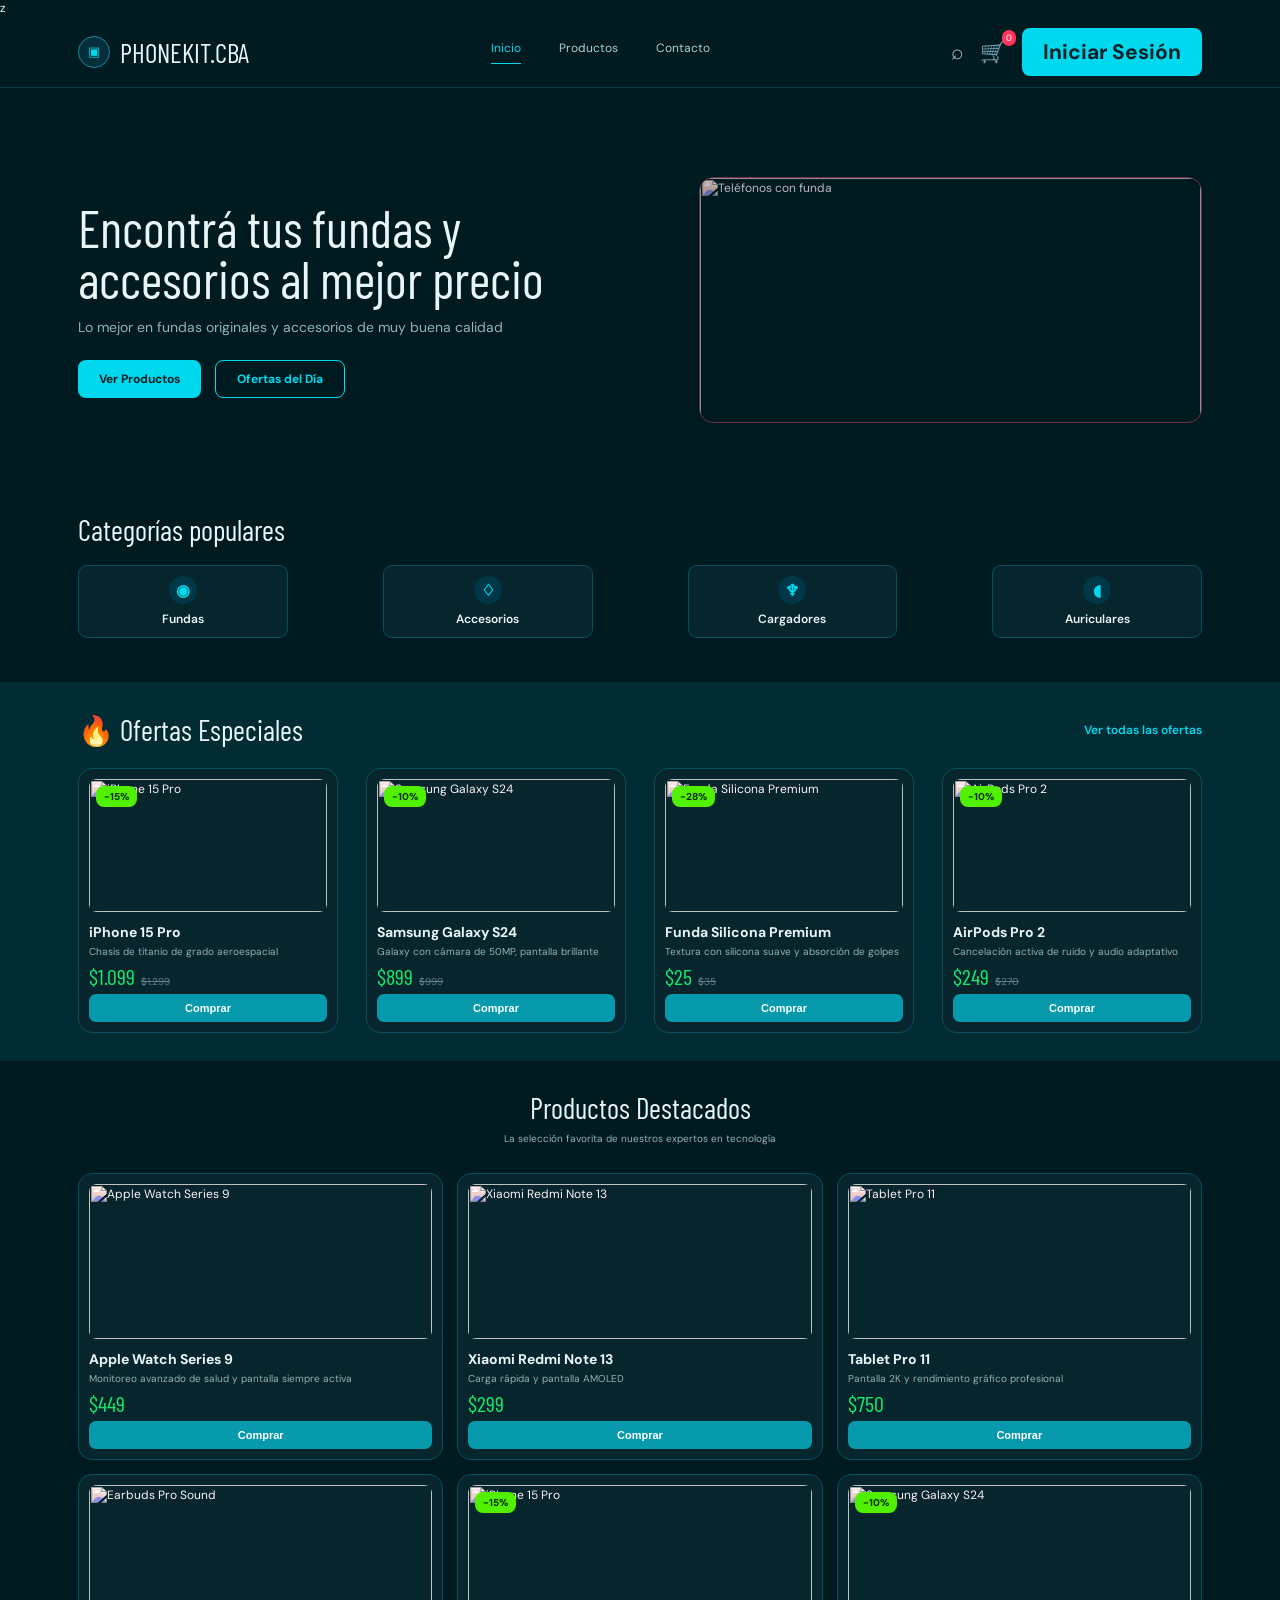
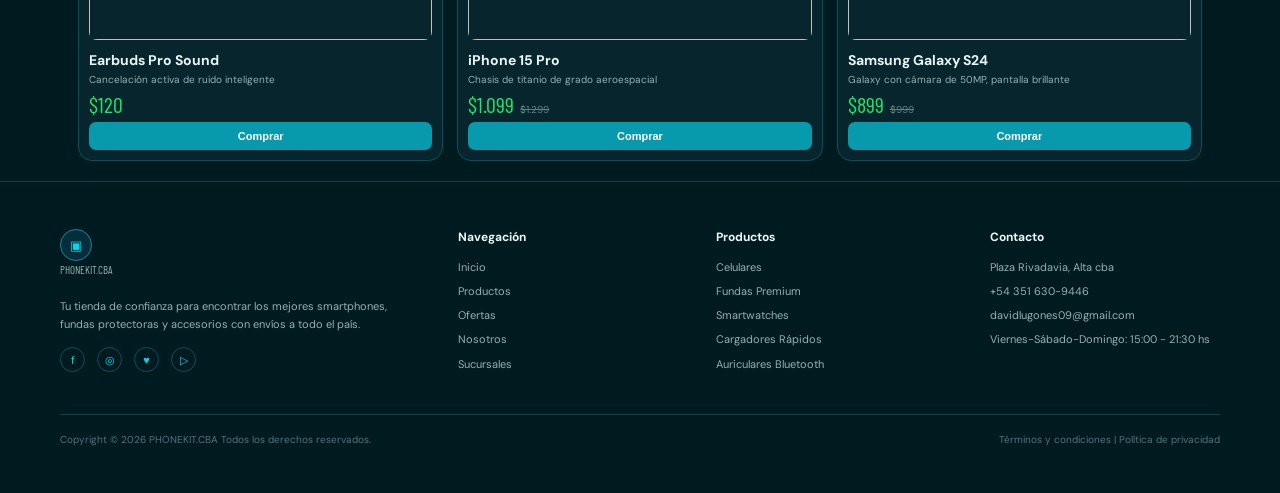
==== index.html @ 5109c33e "Initial commit" ====
z<!doctype html>
<html lang="es"><head><meta charset="utf-8"><meta name="viewport" content="width=device-width,initial-scale=1"><title>Phonekit.cba</title><link rel="preconnect" href="https://fonts.googleapis.com"><link rel="preconnect" href="https://fonts.gstatic.com" crossorigin><link href="https://fonts.googleapis.com/css2?family=Barlow+Condensed:wght@400;500;600;700&family=Bebas+Neue&family=DM+Sans:wght@400;500;600;700&display=swap" rel="stylesheet"><link rel="stylesheet" href="css/variables.css"><link rel="stylesheet" href="css/styles.css"><link rel="stylesheet" href="css/responsive.css"></head>
<body><header class="site-header"></header><main>
<section class="hero wrap"><div><h1>Encontrá tus fundas y<br>accesorios al mejor precio</h1><p>Lo mejor en fundas originales y accesorios de muy buena calidad</p><div class="actions"><a class="button" href="pages/productos.html">Ver Productos</a><a class="button outline" href="pages/productos.html?ofertas=1">Ofertas del Día</a></div></div><img class="hero-image" src="https://images.unsplash.com/photo-1592750475338-74b7b21085ab?auto=format&fit=crop&w=800&q=85" alt="Teléfonos con funda"></section>
<section class="wrap categories"><h2>Categorías populares</h2><div class="category-grid"><a href="pages/productos.html?categoria=Fundas"><i>◉</i>Fundas</a><a href="pages/productos.html?categoria=Accesorios"><i>♢</i>Accesorios</a><a href="pages/productos.html?categoria=Cargadores"><i>♆</i>Cargadores</a><a href="pages/productos.html?categoria=Auriculares"><i>◖</i>Auriculares</a></div></section>
<section class="offers"><div class="wrap"><div class="section-title"><h2>🔥 Ofertas Especiales</h2><a href="pages/productos.html?ofertas=1">Ver todas las ofertas</a></div><div class="offer-grid" data-offers></div></div></section>
<section class="wrap featured"><div class="center"><h2>Productos Destacados</h2><p>La selección favorita de nuestros expertos en tecnología</p></div><div class="product-grid" data-featured></div></section>
</main><footer class="site-footer"></footer><script src="js/productos.js"></script><script src="js/navbar.js"></script><script src="js/carrito.js"></script><script src="js/main.js"></script></body></html>
---- css/variables.css ----
:root{--bg:#001b20;--panel:#042e38;--panel2:#06252d;--line:#075061;--cyan:#00d8ed;--green:#16e96b;--text:#e9f6f7;--muted:#94b1b6;--serif:"Barlow Condensed",Georgia,serif;--sans:"DM Sans",Arial,sans-serif;--radius:12px;--max:1160px}
---- css/styles.css ----
*{box-sizing:border-box}html{scroll-behavior:smooth}body{margin:0;background:var(--bg);color:var(--text);font:12px var(--sans)}a{color:inherit;text-decoration:none}img{max-width:100%;display:block}.wrap{max-width:1160px;margin:auto;padding-left:18px;padding-right:18px}.site-header{height:72px;border-bottom:1px solid #073b46;display:flex;align-items:center}.nav{width:min(1160px,100%);padding:0 18px;margin:auto;display:flex;align-items:center;gap:40px}.brand{font:400 27px var(--serif);display:flex;align-items:center;gap:10px}.brand-mark{width:32px;height:32px;border:1px solid #1486a0;background:#062d3a;border-radius:50%;display:grid;place-items:center;color:var(--cyan);font:13px var(--sans)}.nav-links{margin:auto;display:flex;gap:38px;color:#b8c9cd}.nav-links a.active,.nav-links a:hover{color:var(--cyan);border-bottom:1px solid var(--cyan);padding-bottom:7px}.nav-tools{display:flex;align-items:center;gap:16px;font-size:21px;color:#a7c6cc}.cart-icon{position:relative}.cart-count{position:absolute;font:9px var(--sans);right:-10px;top:-8px;background:#ff3659;color:white;border-radius:99px;padding:2px 4px}.login,.button{border:0;border-radius:8px;background:var(--cyan);padding:10px 21px;color:#002027;font-weight:700;display:inline-flex;align-items:center;justify-content:center;cursor:pointer}.button.outline{background:transparent;color:var(--cyan);border:1px solid var(--cyan)}h1,h2{font-family:var(--serif);font-weight:400;margin:0}h1{font-size:52px;line-height:.97}h2{font-size:29px}.hero{min-height:424px;display:grid;grid-template-columns:1.05fr .95fr;align-items:center;gap:65px}.hero p{font-size:14px;color:var(--muted);margin:15px 0 24px}.actions{display:flex;gap:14px}.hero-image{height:246px;width:100%;object-fit:cover;border:1px solid #086477;border-radius:14px;filter:hue-rotate(135deg) saturate(.8) brightness(.75)}.categories{padding-bottom:44px}.categories h2{margin-bottom:18px}.category-grid{display:grid;grid-template-columns:repeat(4,1fr);gap:95px}.category-grid a{height:73px;border:1px solid var(--line);background:var(--panel2);border-radius:9px;display:flex;flex-direction:column;justify-content:center;align-items:center;gap:7px;font-weight:600}.category-grid i{font-style:normal;width:28px;height:28px;border-radius:50%;display:grid;place-items:center;background:#003746;color:var(--cyan);font-size:16px}.offers{background:#022c34;padding:30px 0 28px}.section-title{display:flex;justify-content:space-between;align-items:center;margin-bottom:20px}.section-title a{color:var(--cyan);font-weight:600}.offer-grid{display:grid;grid-template-columns:repeat(4,1fr);gap:28px}.product-card{background:var(--panel2);border:1px solid var(--line);padding:10px;border-radius:14px;min-width:0;position:relative}.product-card img{height:133px;width:100%;object-fit:cover;border-radius:8px;filter:hue-rotate(140deg) saturate(.8)}.badge{position:absolute;left:17px;top:17px;background:#51f000;color:#002700;border-radius:8px;padding:4px 8px;font-weight:700;font-size:10px}.product-card h3{font-size:14px;margin:11px 0 4px}.product-card p{font-size:10px;white-space:nowrap;overflow:hidden;text-overflow:ellipsis;color:var(--muted);margin:0}.price{font:22px var(--serif);color:var(--green);margin:5px 0}.old-price{color:#608188;text-decoration:line-through;font:10px var(--sans);margin-left:6px}.buy{width:100%;padding:8px;background:#079aad;color:white;border:0;border-radius:7px;font-size:11px;font-weight:700;cursor:pointer}.featured{padding-top:29px;padding-bottom:20px}.center{text-align:center;margin-bottom:28px}.center p{font-size:10px;color:var(--muted);margin:7px}.product-grid{display:grid;grid-template-columns:repeat(3,1fr);gap:14px}.product-grid .product-card img{height:155px}.site-footer{border-top:1px solid #064552;padding:47px max(18px,calc((100% - 1160px)/2));background:#001b20}.footer-grid{display:grid;grid-template-columns:2fr 1.2fr 1.3fr 1.3fr;gap:45px;padding-bottom:35px}.footer-grid h3{font-size:12px;margin:0 0 13px}.footer-grid p,.footer-grid a{color:var(--muted);font-size:11px;line-height:1.65;display:block;margin:0 0 6px}.footer-grid .brand{margin-bottom:18px}.social{display:flex;gap:12px;margin-top:14px}.social a{width:25px;height:25px;border:1px solid var(--line);border-radius:50%;color:var(--cyan);display:grid;place-items:center}.copyright{border-top:1px solid #064552;color:#52737a;padding-top:18px;font-size:10px;display:flex;justify-content:space-between}.page-head{padding:28px 0 15px}.crumb{font-size:10px;color:var(--muted)}.crumb b{color:var(--cyan)}.page-head h1{font-size:36px;margin:9px 0}.page-head p{color:var(--muted);margin:0}.toolbar{display:flex;gap:18px;margin:10px 0}.search,.select{border:1px solid var(--line);height:40px;border-radius:8px;background:var(--panel2);color:var(--muted);padding:0 16px}.search{flex:1}.select{width:180px}.chips{display:flex;gap:9px;margin-bottom:12px}.chip{padding:7px 15px;border:1px solid var(--line);border-radius:99px;color:#a7c4c9}.chip.active{background:var(--cyan);color:#003039;border-color:var(--cyan);font-weight:700}.catalog{display:grid;grid-template-columns:250px 1fr;gap:28px;padding-bottom:45px}.filters{background:var(--panel2);border:1px solid var(--line);border-radius:14px;padding:18px;height:max-content}.filters h3{margin:0 0 20px}.filter-title{border-top:1px solid #084550;padding-top:16px;margin-top:15px;font-size:11px;font-weight:700}.filter-item{display:block;color:var(--muted);margin:10px 0}.filter-item input{accent-color:var(--cyan)}.filter-button{width:100%;margin-top:18px}.catalog .product-grid{grid-template-columns:repeat(3,1fr);align-content:start}.catalog .product-card img{height:130px}.pagination{grid-column:1/-1;display:flex;justify-content:center;gap:7px;margin-top:15px}.pagination button{background:var(--panel);border:1px solid var(--line);color:#a3c0c5;border-radius:7px;width:30px;height:30px}.pagination .current{background:var(--cyan);color:#00313a}.floating-cart{position:fixed;bottom:20px;right:24px;width:48px;height:48px;border-radius:50%;background:var(--cyan);display:grid;place-items:center;color:#00313a;box-shadow:0 4px 16px #0008;z-index:3}.contact-hero{min-height:180px;display:flex;align-items:center;justify-content:space-between}.contact-hero h1{font-size:48px}.contact-hero p{font-size:14px;line-height:1.55;color:var(--muted)}.circuit{width:166px;height:92px;border:1px solid var(--line);border-radius:15px;background:linear-gradient(135deg,transparent 45%,#073e48 46%);position:relative}.circuit:after{content:"•  ·  •\A·     •";white-space:pre;color:var(--cyan);position:absolute;left:10px;bottom:18px;font-size:20px}.contact-main{display:grid;grid-template-columns:.9fr 1fr;gap:40px;padding-bottom:36px}.contact-list{display:grid;gap:12px}.contact-box{background:#0b3c49;border:1px solid #135265;border-radius:10px;padding:15px;min-height:75px}.contact-box strong{display:block;font-size:13px}.contact-box span{color:var(--muted);font-size:10px}.contact-box a{display:block;border:1px solid var(--line);border-radius:6px;color:var(--cyan);font-size:10px;text-align:center;padding:7px;margin-top:10px}.contact-form{border:1px solid var(--line);background:var(--panel2);border-radius:17px;padding:27px 32px}.contact-form h2{font:700 22px var(--sans)}.contact-form p{font-size:10px;color:var(--muted)}label{font-size:10px;display:block;margin:11px 0 5px}.form-row{display:grid;grid-template-columns:1fr 1fr;gap:10px}.input,textarea{background:#032630;border:1px solid var(--line);border-radius:7px;padding:10px;color:white;width:100%;font:11px var(--sans)}textarea{height:74px;resize:vertical}.form-status{font-size:11px;margin-top:9px;color:var(--green)}.local{background:#022d36;padding:38px 0 8px}.local .center{margin-bottom:20px}.local-grid{display:grid;grid-template-columns:1fr 1fr;gap:25px}.local-photo{height:215px;width:100%;object-fit:cover;border-radius:14px;filter:hue-rotate(125deg) saturate(1.1)}.local-info h3{font-size:22px;margin:0}.local-info p{color:var(--muted);font-size:10px}.benefits{display:grid;grid-template-columns:repeat(3,1fr);gap:8px}.benefits span{border:1px solid var(--line);border-radius:7px;padding:9px;font-size:10px}.map{margin:23px 0 9px;height:155px;border:1px solid var(--line);border-radius:12px;background:radial-gradient(circle,#00e6ef 0 5px,#006a7a55 6px 60px,transparent 150px),linear-gradient(135deg,#123c56,#063441);display:grid;place-items:center;font-size:40px;color:var(--cyan)}.map-button{display:block;margin:auto}.follow{padding:38px 0;background:#022d36}.social-grid{display:grid;grid-template-columns:repeat(5,1fr);gap:15px}.social-card{border:1px solid var(--line);border-radius:10px;height:105px;display:grid;place-items:center;text-align:center;font-weight:700}.social-card span{display:block;color:var(--muted);font-size:10px;font-weight:400}.cart-page{padding-bottom:70px}.cart-layout{display:grid;grid-template-columns:1.5fr .8fr;gap:32px}.cart-item{background:var(--panel2);border:1px solid var(--line);border-radius:14px;padding:12px;display:grid;grid-template-columns:92px 1fr auto auto;align-items:center;gap:13px;margin-bottom:12px}.cart-item img{width:92px;height:62px;object-fit:cover;border-radius:8px;filter:hue-rotate(140deg)}.cart-item h3{margin:0;font-size:14px}.cart-item p{color:var(--muted);font-size:10px;margin:5px 0}.stock{color:var(--green);font-size:10px}.quantity{display:flex;gap:9px;align-items:center}.quantity button{background:transparent;border:1px solid var(--line);border-radius:5px;color:var(--cyan);width:22px;height:22px}.cart-price{font:20px var(--serif);color:var(--green)}.remove{border:0;background:#07323d;color:#ff3f56;border-radius:7px;height:26px;width:26px}.summary{background:var(--panel2);border:1px solid var(--line);border-radius:17px;padding:22px;height:max-content}.summary h2{font:700 16px var(--sans)}.summary-row{display:flex;justify-content:space-between;color:var(--muted);font-size:11px;margin:13px 0}.summary .total{border-top:1px solid var(--line);padding-top:16px;color:var(--text);font-weight:700}.summary .total strong{font:24px var(--serif);color:var(--green)}.summary .button{width:100%;margin-top:8px}.cart-actions{display:flex;justify-content:flex-end;gap:15px;margin:42px 0}.payments{padding:40px 0;background:#022d36}.payment-grid{display:flex;justify-content:center;gap:18px;margin-top:24px}.payment{border:1px solid var(--line);border-radius:10px;width:120px;height:53px;display:grid;place-items:center;font-size:11px;font-weight:700}.payment small{color:var(--cyan);font-size:8px}
---- css/responsive.css ----
@media(max-width:760px){.nav{gap:13px}.nav-links{gap:15px}.nav-tools{gap:8px}.login{padding:8px;font-size:10px}.brand{font-size:21px}.hero{grid-template-columns:1fr;gap:25px;padding-top:45px;padding-bottom:45px}.hero-image{height:200px}h1{font-size:42px}.category-grid{gap:10px}.offer-grid{grid-template-columns:repeat(2,1fr);gap:12px}.product-grid{grid-template-columns:repeat(2,1fr)}.footer-grid{grid-template-columns:1fr 1fr;gap:25px}.catalog{grid-template-columns:1fr}.catalog .product-grid{grid-template-columns:repeat(2,1fr)}.filters{display:none}.contact-main,.local-grid,.cart-layout{grid-template-columns:1fr}.social-grid{grid-template-columns:repeat(2,1fr)}.cart-item{grid-template-columns:68px 1fr auto}.cart-item img{width:68px}.quantity{grid-column:2}.remove{grid-column:3;grid-row:1}.payment-grid{flex-wrap:wrap}.toolbar{flex-direction:column}.select{width:100%}.chips{overflow:auto}.contact-hero{gap:20px}.circuit{width:100px}.site-header{height:62px}.nav-links{font-size:10px}.nav-tools>span:first-child{display:none}}@media(max-width:420px){.nav-links{display:none}.nav{justify-content:space-between}.product-grid,.catalog .product-grid{grid-template-columns:1fr}.category-grid{grid-template-columns:repeat(2,1fr)}.footer-grid{grid-template-columns:1fr}.copyright{display:block}.copyright span{display:block;margin-top:8px}}
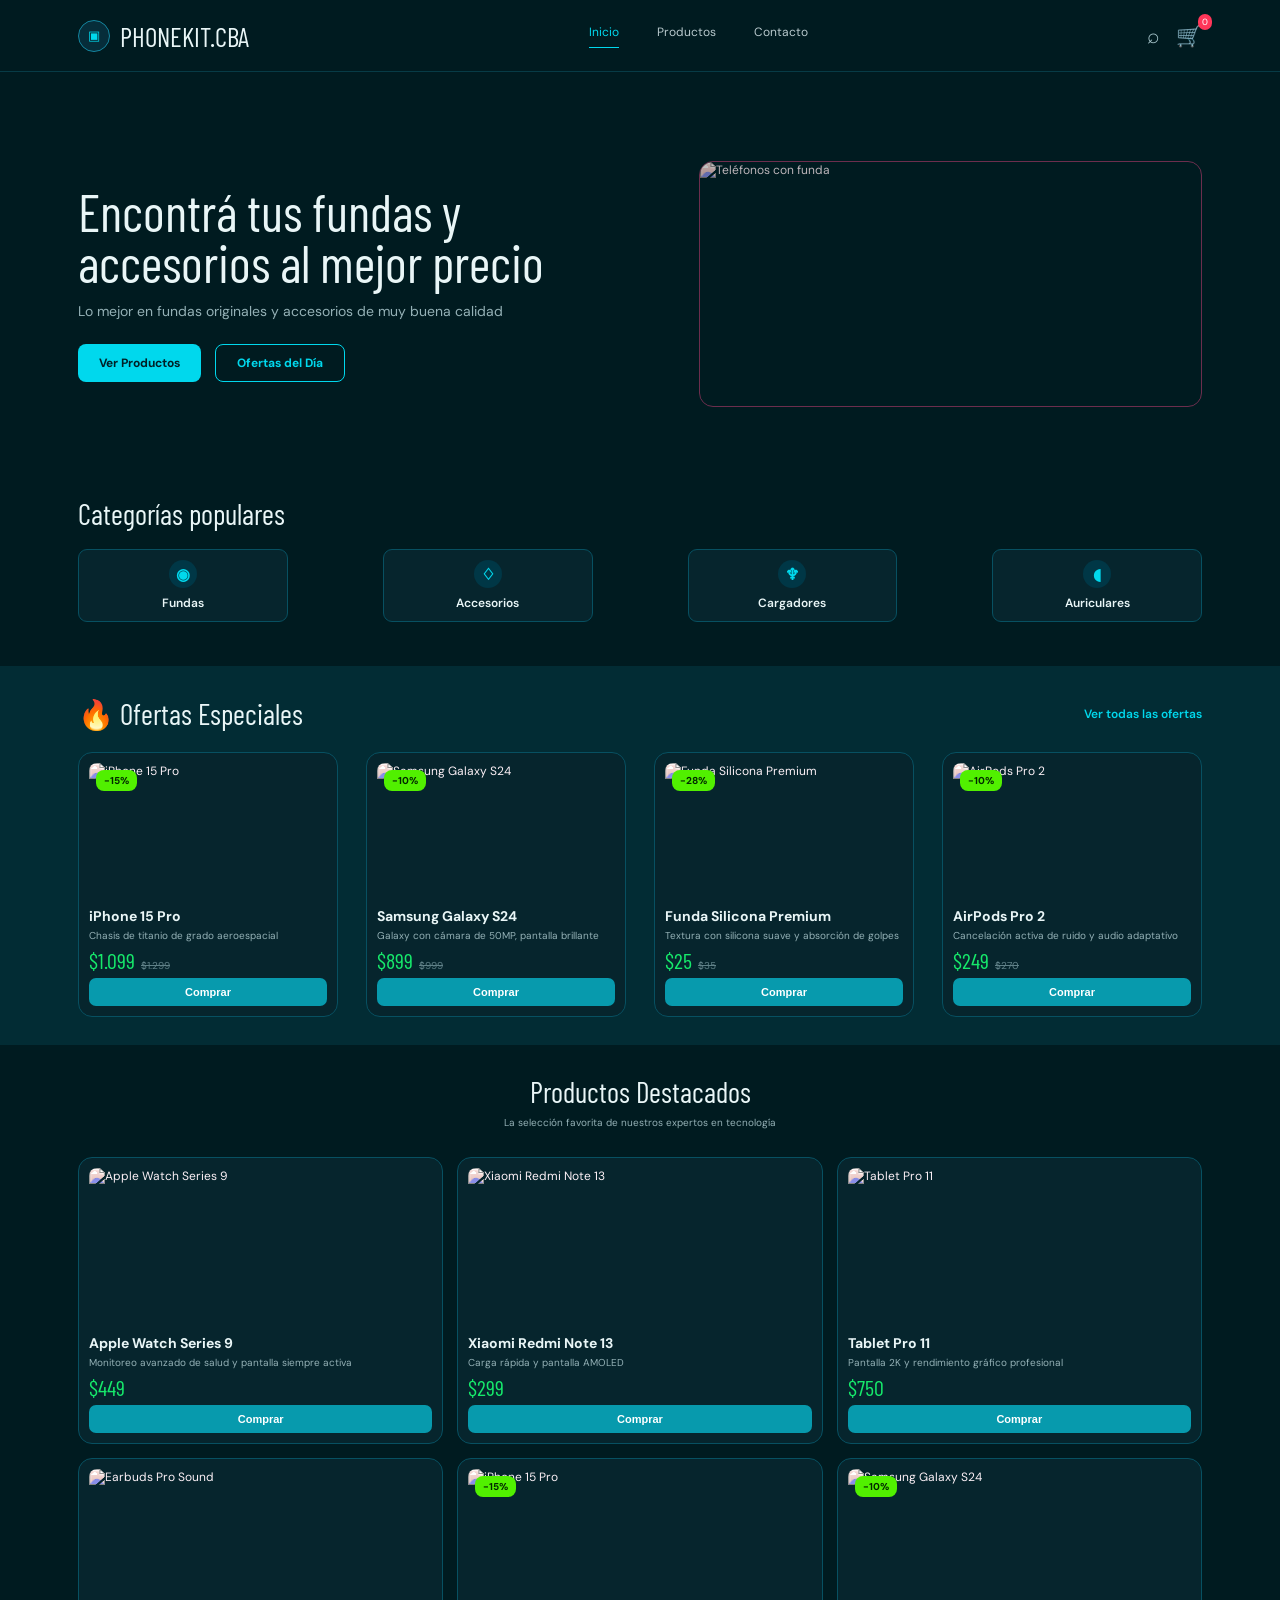
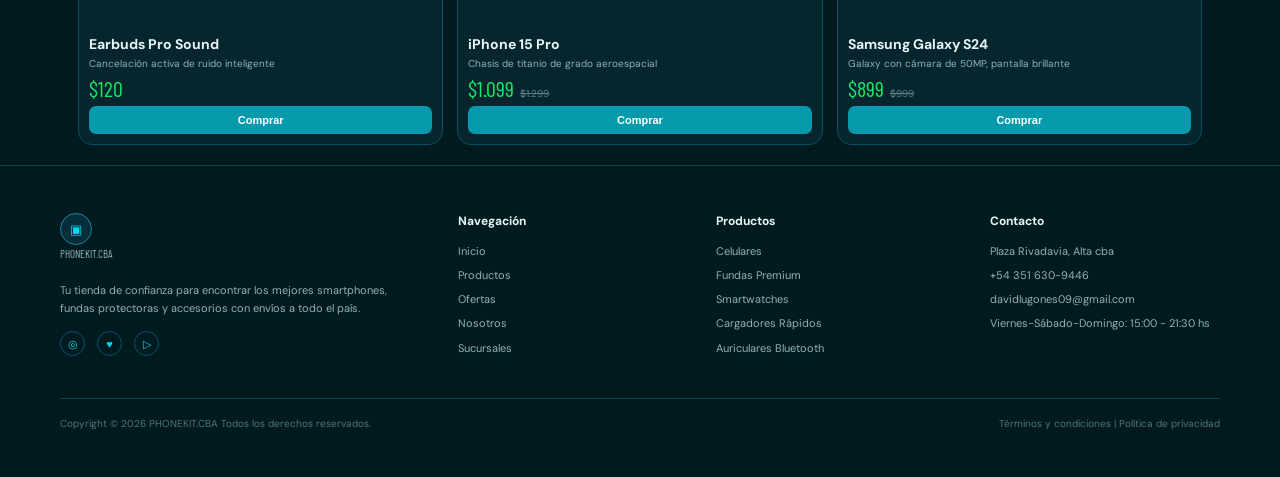
==== commit 5f92f714: "Deploy site to GitHub Pages" ====
--- a/index.html
+++ b/index.html
@@ -1,8 +1,61 @@
-z<!doctype html>
-<html lang="es"><head><meta charset="utf-8"><meta name="viewport" content="width=device-width,initial-scale=1"><title>Phonekit.cba</title><link rel="preconnect" href="https://fonts.googleapis.com"><link rel="preconnect" href="https://fonts.gstatic.com" crossorigin><link href="https://fonts.googleapis.com/css2?family=Barlow+Condensed:wght@400;500;600;700&family=Bebas+Neue&family=DM+Sans:wght@400;500;600;700&display=swap" rel="stylesheet"><link rel="stylesheet" href="css/variables.css"><link rel="stylesheet" href="css/styles.css"><link rel="stylesheet" href="css/responsive.css"></head>
-<body><header class="site-header"></header><main>
-<section class="hero wrap"><div><h1>Encontrá tus fundas y<br>accesorios al mejor precio</h1><p>Lo mejor en fundas originales y accesorios de muy buena calidad</p><div class="actions"><a class="button" href="pages/productos.html">Ver Productos</a><a class="button outline" href="pages/productos.html?ofertas=1">Ofertas del Día</a></div></div><img class="hero-image" src="https://images.unsplash.com/photo-1592750475338-74b7b21085ab?auto=format&fit=crop&w=800&q=85" alt="Teléfonos con funda"></section>
-<section class="wrap categories"><h2>Categorías populares</h2><div class="category-grid"><a href="pages/productos.html?categoria=Fundas"><i>◉</i>Fundas</a><a href="pages/productos.html?categoria=Accesorios"><i>♢</i>Accesorios</a><a href="pages/productos.html?categoria=Cargadores"><i>♆</i>Cargadores</a><a href="pages/productos.html?categoria=Auriculares"><i>◖</i>Auriculares</a></div></section>
-<section class="offers"><div class="wrap"><div class="section-title"><h2>🔥 Ofertas Especiales</h2><a href="pages/productos.html?ofertas=1">Ver todas las ofertas</a></div><div class="offer-grid" data-offers></div></div></section>
-<section class="wrap featured"><div class="center"><h2>Productos Destacados</h2><p>La selección favorita de nuestros expertos en tecnología</p></div><div class="product-grid" data-featured></div></section>
-</main><footer class="site-footer"></footer><script src="js/productos.js"></script><script src="js/navbar.js"></script><script src="js/carrito.js"></script><script src="js/main.js"></script></body></html>
+<!doctype html>
+<html lang="es">
+
+<head>
+    <meta charset="utf-8">
+    <meta name="viewport" content="width=device-width,initial-scale=1">
+    <title>Phonekit.cba</title>
+    <link rel="preconnect" href="https://fonts.googleapis.com">
+    <link rel="preconnect" href="https://fonts.gstatic.com" crossorigin>
+    <link
+        href="https://fonts.googleapis.com/css2?family=Barlow+Condensed:wght@400;500;600;700&family=Bebas+Neue&family=DM+Sans:wght@400;500;600;700&display=swap"
+        rel="stylesheet">
+    <link rel="stylesheet" href="css/variables.css">
+    <link rel="stylesheet" href="css/styles.css">
+    <link rel="stylesheet" href="css/responsive.css">
+</head>
+
+<body>
+    <header class="site-header"></header>
+    <main>
+        <section class="hero wrap">
+            <div>
+                <h1>Encontrá tus fundas y<br>accesorios al mejor precio</h1>
+                <p>Lo mejor en fundas originales y accesorios de muy buena calidad</p>
+                <div class="actions"><a class="button" href="pages/productos.html">Ver Productos</a><a
+                        class="button outline" href="pages/productos.html?ofertas=1">Ofertas del Día</a></div>
+            </div><img class="hero-image"
+                src="https://images.unsplash.com/photo-1592750475338-74b7b21085ab?auto=format&fit=crop&w=800&q=85"
+                alt="Teléfonos con funda">
+        </section>
+        <section class="wrap categories">
+            <h2>Categorías populares</h2>
+            <div class="category-grid"><a href="pages/productos.html?categoria=Fundas"><i>◉</i>Fundas</a><a
+                    href="pages/productos.html?categoria=Accesorios"><i>♢</i>Accesorios</a><a
+                    href="pages/productos.html?categoria=Cargadores"><i>♆</i>Cargadores</a><a
+                    href="pages/productos.html?categoria=Auriculares"><i>◖</i>Auriculares</a></div>
+        </section>
+        <section class="offers">
+            <div class="wrap">
+                <div class="section-title">
+                    <h2>🔥 Ofertas Especiales</h2><a href="pages/productos.html?ofertas=1">Ver todas las ofertas</a>
+                </div>
+                <div class="offer-grid" data-offers></div>
+            </div>
+        </section>
+        <section class="wrap featured">
+            <div class="center">
+                <h2>Productos Destacados</h2>
+                <p>La selección favorita de nuestros expertos en tecnología</p>
+            </div>
+            <div class="product-grid" data-featured></div>
+        </section>
+    </main>
+    <footer class="site-footer"></footer>
+    <script src="js/productos.js"></script>
+    <script src="js/navbar.js"></script>
+    <script src="js/carrito.js"></script>
+    <script src="js/main.js"></script>
+</body>
+
+</html>
--- a/css/variables.css
+++ b/css/variables.css
@@ -1 +1,14 @@
-:root{--bg:#001b20;--panel:#042e38;--panel2:#06252d;--line:#075061;--cyan:#00d8ed;--green:#16e96b;--text:#e9f6f7;--muted:#94b1b6;--serif:"Barlow Condensed",Georgia,serif;--sans:"DM Sans",Arial,sans-serif;--radius:12px;--max:1160px}
+:root {
+    --bg: #001b20;
+    --panel: #042e38;
+    --panel2: #06252d;
+    --line: #075061;
+    --cyan: #00d8ed;
+    --green: #16e96b;
+    --text: #e9f6f7;
+    --muted: #94b1b6;
+    --serif: "Barlow Condensed", Georgia, serif;
+    --sans: "DM Sans", Arial, sans-serif;
+    --radius: 12px;
+    --max: 1160px
+}
--- a/css/styles.css
+++ b/css/styles.css
@@ -1 +1,899 @@
-*{box-sizing:border-box}html{scroll-behavior:smooth}body{margin:0;background:var(--bg);color:var(--text);font:12px var(--sans)}a{color:inherit;text-decoration:none}img{max-width:100%;display:block}.wrap{max-width:1160px;margin:auto;padding-left:18px;padding-right:18px}.site-header{height:72px;border-bottom:1px solid #073b46;display:flex;align-items:center}.nav{width:min(1160px,100%);padding:0 18px;margin:auto;display:flex;align-items:center;gap:40px}.brand{font:400 27px var(--serif);display:flex;align-items:center;gap:10px}.brand-mark{width:32px;height:32px;border:1px solid #1486a0;background:#062d3a;border-radius:50%;display:grid;place-items:center;color:var(--cyan);font:13px var(--sans)}.nav-links{margin:auto;display:flex;gap:38px;color:#b8c9cd}.nav-links a.active,.nav-links a:hover{color:var(--cyan);border-bottom:1px solid var(--cyan);padding-bottom:7px}.nav-tools{display:flex;align-items:center;gap:16px;font-size:21px;color:#a7c6cc}.cart-icon{position:relative}.cart-count{position:absolute;font:9px var(--sans);right:-10px;top:-8px;background:#ff3659;color:white;border-radius:99px;padding:2px 4px}.login,.button{border:0;border-radius:8px;background:var(--cyan);padding:10px 21px;color:#002027;font-weight:700;display:inline-flex;align-items:center;justify-content:center;cursor:pointer}.button.outline{background:transparent;color:var(--cyan);border:1px solid var(--cyan)}h1,h2{font-family:var(--serif);font-weight:400;margin:0}h1{font-size:52px;line-height:.97}h2{font-size:29px}.hero{min-height:424px;display:grid;grid-template-columns:1.05fr .95fr;align-items:center;gap:65px}.hero p{font-size:14px;color:var(--muted);margin:15px 0 24px}.actions{display:flex;gap:14px}.hero-image{height:246px;width:100%;object-fit:cover;border:1px solid #086477;border-radius:14px;filter:hue-rotate(135deg) saturate(.8) brightness(.75)}.categories{padding-bottom:44px}.categories h2{margin-bottom:18px}.category-grid{display:grid;grid-template-columns:repeat(4,1fr);gap:95px}.category-grid a{height:73px;border:1px solid var(--line);background:var(--panel2);border-radius:9px;display:flex;flex-direction:column;justify-content:center;align-items:center;gap:7px;font-weight:600}.category-grid i{font-style:normal;width:28px;height:28px;border-radius:50%;display:grid;place-items:center;background:#003746;color:var(--cyan);font-size:16px}.offers{background:#022c34;padding:30px 0 28px}.section-title{display:flex;justify-content:space-between;align-items:center;margin-bottom:20px}.section-title a{color:var(--cyan);font-weight:600}.offer-grid{display:grid;grid-template-columns:repeat(4,1fr);gap:28px}.product-card{background:var(--panel2);border:1px solid var(--line);padding:10px;border-radius:14px;min-width:0;position:relative}.product-card img{height:133px;width:100%;object-fit:cover;border-radius:8px;filter:hue-rotate(140deg) saturate(.8)}.badge{position:absolute;left:17px;top:17px;background:#51f000;color:#002700;border-radius:8px;padding:4px 8px;font-weight:700;font-size:10px}.product-card h3{font-size:14px;margin:11px 0 4px}.product-card p{font-size:10px;white-space:nowrap;overflow:hidden;text-overflow:ellipsis;color:var(--muted);margin:0}.price{font:22px var(--serif);color:var(--green);margin:5px 0}.old-price{color:#608188;text-decoration:line-through;font:10px var(--sans);margin-left:6px}.buy{width:100%;padding:8px;background:#079aad;color:white;border:0;border-radius:7px;font-size:11px;font-weight:700;cursor:pointer}.featured{padding-top:29px;padding-bottom:20px}.center{text-align:center;margin-bottom:28px}.center p{font-size:10px;color:var(--muted);margin:7px}.product-grid{display:grid;grid-template-columns:repeat(3,1fr);gap:14px}.product-grid .product-card img{height:155px}.site-footer{border-top:1px solid #064552;padding:47px max(18px,calc((100% - 1160px)/2));background:#001b20}.footer-grid{display:grid;grid-template-columns:2fr 1.2fr 1.3fr 1.3fr;gap:45px;padding-bottom:35px}.footer-grid h3{font-size:12px;margin:0 0 13px}.footer-grid p,.footer-grid a{color:var(--muted);font-size:11px;line-height:1.65;display:block;margin:0 0 6px}.footer-grid .brand{margin-bottom:18px}.social{display:flex;gap:12px;margin-top:14px}.social a{width:25px;height:25px;border:1px solid var(--line);border-radius:50%;color:var(--cyan);display:grid;place-items:center}.copyright{border-top:1px solid #064552;color:#52737a;padding-top:18px;font-size:10px;display:flex;justify-content:space-between}.page-head{padding:28px 0 15px}.crumb{font-size:10px;color:var(--muted)}.crumb b{color:var(--cyan)}.page-head h1{font-size:36px;margin:9px 0}.page-head p{color:var(--muted);margin:0}.toolbar{display:flex;gap:18px;margin:10px 0}.search,.select{border:1px solid var(--line);height:40px;border-radius:8px;background:var(--panel2);color:var(--muted);padding:0 16px}.search{flex:1}.select{width:180px}.chips{display:flex;gap:9px;margin-bottom:12px}.chip{padding:7px 15px;border:1px solid var(--line);border-radius:99px;color:#a7c4c9}.chip.active{background:var(--cyan);color:#003039;border-color:var(--cyan);font-weight:700}.catalog{display:grid;grid-template-columns:250px 1fr;gap:28px;padding-bottom:45px}.filters{background:var(--panel2);border:1px solid var(--line);border-radius:14px;padding:18px;height:max-content}.filters h3{margin:0 0 20px}.filter-title{border-top:1px solid #084550;padding-top:16px;margin-top:15px;font-size:11px;font-weight:700}.filter-item{display:block;color:var(--muted);margin:10px 0}.filter-item input{accent-color:var(--cyan)}.filter-button{width:100%;margin-top:18px}.catalog .product-grid{grid-template-columns:repeat(3,1fr);align-content:start}.catalog .product-card img{height:130px}.pagination{grid-column:1/-1;display:flex;justify-content:center;gap:7px;margin-top:15px}.pagination button{background:var(--panel);border:1px solid var(--line);color:#a3c0c5;border-radius:7px;width:30px;height:30px}.pagination .current{background:var(--cyan);color:#00313a}.floating-cart{position:fixed;bottom:20px;right:24px;width:48px;height:48px;border-radius:50%;background:var(--cyan);display:grid;place-items:center;color:#00313a;box-shadow:0 4px 16px #0008;z-index:3}.contact-hero{min-height:180px;display:flex;align-items:center;justify-content:space-between}.contact-hero h1{font-size:48px}.contact-hero p{font-size:14px;line-height:1.55;color:var(--muted)}.circuit{width:166px;height:92px;border:1px solid var(--line);border-radius:15px;background:linear-gradient(135deg,transparent 45%,#073e48 46%);position:relative}.circuit:after{content:"•  ·  •\A·     •";white-space:pre;color:var(--cyan);position:absolute;left:10px;bottom:18px;font-size:20px}.contact-main{display:grid;grid-template-columns:.9fr 1fr;gap:40px;padding-bottom:36px}.contact-list{display:grid;gap:12px}.contact-box{background:#0b3c49;border:1px solid #135265;border-radius:10px;padding:15px;min-height:75px}.contact-box strong{display:block;font-size:13px}.contact-box span{color:var(--muted);font-size:10px}.contact-box a{display:block;border:1px solid var(--line);border-radius:6px;color:var(--cyan);font-size:10px;text-align:center;padding:7px;margin-top:10px}.contact-form{border:1px solid var(--line);background:var(--panel2);border-radius:17px;padding:27px 32px}.contact-form h2{font:700 22px var(--sans)}.contact-form p{font-size:10px;color:var(--muted)}label{font-size:10px;display:block;margin:11px 0 5px}.form-row{display:grid;grid-template-columns:1fr 1fr;gap:10px}.input,textarea{background:#032630;border:1px solid var(--line);border-radius:7px;padding:10px;color:white;width:100%;font:11px var(--sans)}textarea{height:74px;resize:vertical}.form-status{font-size:11px;margin-top:9px;color:var(--green)}.local{background:#022d36;padding:38px 0 8px}.local .center{margin-bottom:20px}.local-grid{display:grid;grid-template-columns:1fr 1fr;gap:25px}.local-photo{height:215px;width:100%;object-fit:cover;border-radius:14px;filter:hue-rotate(125deg) saturate(1.1)}.local-info h3{font-size:22px;margin:0}.local-info p{color:var(--muted);font-size:10px}.benefits{display:grid;grid-template-columns:repeat(3,1fr);gap:8px}.benefits span{border:1px solid var(--line);border-radius:7px;padding:9px;font-size:10px}.map{margin:23px 0 9px;height:155px;border:1px solid var(--line);border-radius:12px;background:radial-gradient(circle,#00e6ef 0 5px,#006a7a55 6px 60px,transparent 150px),linear-gradient(135deg,#123c56,#063441);display:grid;place-items:center;font-size:40px;color:var(--cyan)}.map-button{display:block;margin:auto}.follow{padding:38px 0;background:#022d36}.social-grid{display:grid;grid-template-columns:repeat(5,1fr);gap:15px}.social-card{border:1px solid var(--line);border-radius:10px;height:105px;display:grid;place-items:center;text-align:center;font-weight:700}.social-card span{display:block;color:var(--muted);font-size:10px;font-weight:400}.cart-page{padding-bottom:70px}.cart-layout{display:grid;grid-template-columns:1.5fr .8fr;gap:32px}.cart-item{background:var(--panel2);border:1px solid var(--line);border-radius:14px;padding:12px;display:grid;grid-template-columns:92px 1fr auto auto;align-items:center;gap:13px;margin-bottom:12px}.cart-item img{width:92px;height:62px;object-fit:cover;border-radius:8px;filter:hue-rotate(140deg)}.cart-item h3{margin:0;font-size:14px}.cart-item p{color:var(--muted);font-size:10px;margin:5px 0}.stock{color:var(--green);font-size:10px}.quantity{display:flex;gap:9px;align-items:center}.quantity button{background:transparent;border:1px solid var(--line);border-radius:5px;color:var(--cyan);width:22px;height:22px}.cart-price{font:20px var(--serif);color:var(--green)}.remove{border:0;background:#07323d;color:#ff3f56;border-radius:7px;height:26px;width:26px}.summary{background:var(--panel2);border:1px solid var(--line);border-radius:17px;padding:22px;height:max-content}.summary h2{font:700 16px var(--sans)}.summary-row{display:flex;justify-content:space-between;color:var(--muted);font-size:11px;margin:13px 0}.summary .total{border-top:1px solid var(--line);padding-top:16px;color:var(--text);font-weight:700}.summary .total strong{font:24px var(--serif);color:var(--green)}.summary .button{width:100%;margin-top:8px}.cart-actions{display:flex;justify-content:flex-end;gap:15px;margin:42px 0}.payments{padding:40px 0;background:#022d36}.payment-grid{display:flex;justify-content:center;gap:18px;margin-top:24px}.payment{border:1px solid var(--line);border-radius:10px;width:120px;height:53px;display:grid;place-items:center;font-size:11px;font-weight:700}.payment small{color:var(--cyan);font-size:8px}
+* {
+    box-sizing: border-box
+}
+
+html {
+    scroll-behavior: smooth
+}
+
+body {
+    margin: 0;
+    background: var(--bg);
+    color: var(--text);
+    font: 12px var(--sans)
+}
+
+a {
+    color: inherit;
+    text-decoration: none
+}
+
+img {
+    max-width: 100%;
+    display: block
+}
+
+.wrap {
+    max-width: 1160px;
+    margin: auto;
+    padding-left: 18px;
+    padding-right: 18px
+}
+
+.site-header {
+    height: 72px;
+    border-bottom: 1px solid #073b46;
+    display: flex;
+    align-items: center
+}
+
+.nav {
+    width: min(1160px, 100%);
+    padding: 0 18px;
+    margin: auto;
+    display: flex;
+    align-items: center;
+    gap: 40px
+}
+
+.brand {
+    font: 400 27px var(--serif);
+    display: flex;
+    align-items: center;
+    gap: 10px
+}
+
+.brand-mark {
+    width: 32px;
+    height: 32px;
+    border: 1px solid #1486a0;
+    background: #062d3a;
+    border-radius: 50%;
+    display: grid;
+    place-items: center;
+    color: var(--cyan);
+    font: 13px var(--sans)
+}
+
+.nav-links {
+    margin: auto;
+    display: flex;
+    gap: 38px;
+    color: #b8c9cd
+}
+
+.nav-links a.active,
+.nav-links a:hover {
+    color: var(--cyan);
+    border-bottom: 1px solid var(--cyan);
+    padding-bottom: 7px
+}
+
+.nav-tools {
+    display: flex;
+    align-items: center;
+    gap: 16px;
+    font-size: 21px;
+    color: #a7c6cc
+}
+
+.cart-icon {
+    position: relative
+}
+
+.cart-count {
+    position: absolute;
+    font: 9px var(--sans);
+    right: -10px;
+    top: -8px;
+    background: #ff3659;
+    color: white;
+    border-radius: 99px;
+    padding: 2px 4px
+}
+
+.login,
+.button {
+    border: 0;
+    border-radius: 8px;
+    background: var(--cyan);
+    padding: 10px 21px;
+    color: #002027;
+    font-weight: 700;
+    display: inline-flex;
+    align-items: center;
+    justify-content: center;
+    cursor: pointer
+}
+
+.button.outline {
+    background: transparent;
+    color: var(--cyan);
+    border: 1px solid var(--cyan)
+}
+
+h1,
+h2 {
+    font-family: var(--serif);
+    font-weight: 400;
+    margin: 0
+}
+
+h1 {
+    font-size: 52px;
+    line-height: .97
+}
+
+h2 {
+    font-size: 29px
+}
+
+.hero {
+    min-height: 424px;
+    display: grid;
+    grid-template-columns: 1.05fr .95fr;
+    align-items: center;
+    gap: 65px
+}
+
+.hero p {
+    font-size: 14px;
+    color: var(--muted);
+    margin: 15px 0 24px
+}
+
+.actions {
+    display: flex;
+    gap: 14px
+}
+
+.hero-image {
+    height: 246px;
+    width: 100%;
+    object-fit: cover;
+    border: 1px solid #086477;
+    border-radius: 14px;
+    filter: hue-rotate(135deg) saturate(.8) brightness(.75)
+}
+
+.categories {
+    padding-bottom: 44px
+}
+
+.categories h2 {
+    margin-bottom: 18px
+}
+
+.category-grid {
+    display: grid;
+    grid-template-columns: repeat(4, 1fr);
+    gap: 95px
+}
+
+.category-grid a {
+    height: 73px;
+    border: 1px solid var(--line);
+    background: var(--panel2);
+    border-radius: 9px;
+    display: flex;
+    flex-direction: column;
+    justify-content: center;
+    align-items: center;
+    gap: 7px;
+    font-weight: 600
+}
+
+.category-grid i {
+    font-style: normal;
+    width: 28px;
+    height: 28px;
+    border-radius: 50%;
+    display: grid;
+    place-items: center;
+    background: #003746;
+    color: var(--cyan);
+    font-size: 16px
+}
+
+.offers {
+    background: #022c34;
+    padding: 30px 0 28px
+}
+
+.section-title {
+    display: flex;
+    justify-content: space-between;
+    align-items: center;
+    margin-bottom: 20px
+}
+
+.section-title a {
+    color: var(--cyan);
+    font-weight: 600
+}
+
+.offer-grid {
+    display: grid;
+    grid-template-columns: repeat(4, 1fr);
+    gap: 28px
+}
+
+.product-card {
+    background: var(--panel2);
+    border: 1px solid var(--line);
+    padding: 10px;
+    border-radius: 14px;
+    min-width: 0;
+    position: relative
+}
+
+.product-card img {
+    height: 133px;
+    width: 100%;
+    object-fit: cover;
+    border-radius: 8px;
+    filter: hue-rotate(140deg) saturate(.8)
+}
+
+.badge {
+    position: absolute;
+    left: 17px;
+    top: 17px;
+    background: #51f000;
+    color: #002700;
+    border-radius: 8px;
+    padding: 4px 8px;
+    font-weight: 700;
+    font-size: 10px
+}
+
+.product-card h3 {
+    font-size: 14px;
+    margin: 11px 0 4px
+}
+
+.product-card p {
+    font-size: 10px;
+    white-space: nowrap;
+    overflow: hidden;
+    text-overflow: ellipsis;
+    color: var(--muted);
+    margin: 0
+}
+
+.price {
+    font: 22px var(--serif);
+    color: var(--green);
+    margin: 5px 0
+}
+
+.old-price {
+    color: #608188;
+    text-decoration: line-through;
+    font: 10px var(--sans);
+    margin-left: 6px
+}
+
+.buy {
+    width: 100%;
+    padding: 8px;
+    background: #079aad;
+    color: white;
+    border: 0;
+    border-radius: 7px;
+    font-size: 11px;
+    font-weight: 700;
+    cursor: pointer
+}
+
+.featured {
+    padding-top: 29px;
+    padding-bottom: 20px
+}
+
+.center {
+    text-align: center;
+    margin-bottom: 28px
+}
+
+.center p {
+    font-size: 10px;
+    color: var(--muted);
+    margin: 7px
+}
+
+.product-grid {
+    display: grid;
+    grid-template-columns: repeat(3, 1fr);
+    gap: 14px
+}
+
+.product-grid .product-card img {
+    height: 155px
+}
+
+.site-footer {
+    border-top: 1px solid #064552;
+    padding: 47px max(18px, calc((100% - 1160px)/2));
+    background: #001b20
+}
+
+.footer-grid {
+    display: grid;
+    grid-template-columns: 2fr 1.2fr 1.3fr 1.3fr;
+    gap: 45px;
+    padding-bottom: 35px
+}
+
+.footer-grid h3 {
+    font-size: 12px;
+    margin: 0 0 13px
+}
+
+.footer-grid p,
+.footer-grid a {
+    color: var(--muted);
+    font-size: 11px;
+    line-height: 1.65;
+    display: block;
+    margin: 0 0 6px
+}
+
+.footer-grid .brand {
+    margin-bottom: 18px
+}
+
+.social {
+    display: flex;
+    gap: 12px;
+    margin-top: 14px
+}
+
+.social a {
+    width: 25px;
+    height: 25px;
+    border: 1px solid var(--line);
+    border-radius: 50%;
+    color: var(--cyan);
+    display: grid;
+    place-items: center
+}
+
+.copyright {
+    border-top: 1px solid #064552;
+    color: #52737a;
+    padding-top: 18px;
+    font-size: 10px;
+    display: flex;
+    justify-content: space-between
+}
+
+.page-head {
+    padding: 28px 0 15px
+}
+
+.crumb {
+    font-size: 10px;
+    color: var(--muted)
+}
+
+.crumb b {
+    color: var(--cyan)
+}
+
+.page-head h1 {
+    font-size: 36px;
+    margin: 9px 0
+}
+
+.page-head p {
+    color: var(--muted);
+    margin: 0
+}
+
+.toolbar {
+    display: flex;
+    gap: 18px;
+    margin: 10px 0
+}
+
+.search,
+.select {
+    border: 1px solid var(--line);
+    height: 40px;
+    border-radius: 8px;
+    background: var(--panel2);
+    color: var(--muted);
+    padding: 0 16px
+}
+
+.search {
+    flex: 1
+}
+
+.select {
+    width: 180px
+}
+
+.chips {
+    display: flex;
+    gap: 9px;
+    margin-bottom: 12px
+}
+
+.chip {
+    padding: 7px 15px;
+    border: 1px solid var(--line);
+    border-radius: 99px;
+    color: #a7c4c9
+}
+
+.chip.active {
+    background: var(--cyan);
+    color: #003039;
+    border-color: var(--cyan);
+    font-weight: 700
+}
+
+.catalog {
+    display: grid;
+    grid-template-columns: 250px 1fr;
+    gap: 28px;
+    padding-bottom: 45px
+}
+
+.filters {
+    background: var(--panel2);
+    border: 1px solid var(--line);
+    border-radius: 14px;
+    padding: 18px;
+    height: max-content
+}
+
+.filters h3 {
+    margin: 0 0 20px
+}
+
+.filter-title {
+    border-top: 1px solid #084550;
+    padding-top: 16px;
+    margin-top: 15px;
+    font-size: 11px;
+    font-weight: 700
+}
+
+.filter-item {
+    display: block;
+    color: var(--muted);
+    margin: 10px 0
+}
+
+.filter-item input {
+    accent-color: var(--cyan)
+}
+
+.filter-button {
+    width: 100%;
+    margin-top: 18px
+}
+
+.catalog .product-grid {
+    grid-template-columns: repeat(3, 1fr);
+    align-content: start
+}
+
+.catalog .product-card img {
+    height: 130px
+}
+
+.pagination {
+    grid-column: 1/-1;
+    display: flex;
+    justify-content: center;
+    gap: 7px;
+    margin-top: 15px
+}
+
+.pagination button {
+    background: var(--panel);
+    border: 1px solid var(--line);
+    color: #a3c0c5;
+    border-radius: 7px;
+    width: 30px;
+    height: 30px
+}
+
+.pagination .current {
+    background: var(--cyan);
+    color: #00313a
+}
+
+.floating-cart {
+    position: fixed;
+    bottom: 20px;
+    right: 24px;
+    width: 48px;
+    height: 48px;
+    border-radius: 50%;
+    background: var(--cyan);
+    display: grid;
+    place-items: center;
+    color: #00313a;
+    box-shadow: 0 4px 16px #0008;
+    z-index: 3
+}
+
+.contact-hero {
+    min-height: 180px;
+    display: flex;
+    align-items: center;
+    justify-content: space-between
+}
+
+.contact-hero h1 {
+    font-size: 48px
+}
+
+.contact-hero p {
+    font-size: 14px;
+    line-height: 1.55;
+    color: var(--muted)
+}
+
+.circuit {
+    width: 166px;
+    height: 92px;
+    border: 1px solid var(--line);
+    border-radius: 15px;
+    background: linear-gradient(135deg, transparent 45%, #073e48 46%);
+    position: relative
+}
+
+.circuit:after {
+    content: "•  ·  •\A·     •";
+    white-space: pre;
+    color: var(--cyan);
+    position: absolute;
+    left: 10px;
+    bottom: 18px;
+    font-size: 20px
+}
+
+.contact-main {
+    display: grid;
+    grid-template-columns: .9fr 1fr;
+    gap: 40px;
+    padding-bottom: 36px
+}
+
+.contact-list {
+    display: grid;
+    gap: 12px
+}
+
+.contact-box {
+    background: #0b3c49;
+    border: 1px solid #135265;
+    border-radius: 10px;
+    padding: 15px;
+    min-height: 75px
+}
+
+.contact-box strong {
+    display: block;
+    font-size: 13px
+}
+
+.contact-box span {
+    color: var(--muted);
+    font-size: 10px
+}
+
+.contact-box a {
+    display: block;
+    border: 1px solid var(--line);
+    border-radius: 6px;
+    color: var(--cyan);
+    font-size: 10px;
+    text-align: center;
+    padding: 7px;
+    margin-top: 10px
+}
+
+.contact-form {
+    border: 1px solid var(--line);
+    background: var(--panel2);
+    border-radius: 17px;
+    padding: 27px 32px
+}
+
+.contact-form h2 {
+    font: 700 22px var(--sans)
+}
+
+.contact-form p {
+    font-size: 10px;
+    color: var(--muted)
+}
+
+label {
+    font-size: 10px;
+    display: block;
+    margin: 11px 0 5px
+}
+
+.form-row {
+    display: grid;
+    grid-template-columns: 1fr 1fr;
+    gap: 10px
+}
+
+.input,
+textarea {
+    background: #032630;
+    border: 1px solid var(--line);
+    border-radius: 7px;
+    padding: 10px;
+    color: white;
+    width: 100%;
+    font: 11px var(--sans)
+}
+
+textarea {
+    height: 74px;
+    resize: vertical
+}
+
+.form-status {
+    font-size: 11px;
+    margin-top: 9px;
+    color: var(--green)
+}
+
+.local {
+    background: #022d36;
+    padding: 38px 0 8px
+}
+
+.local .center {
+    margin-bottom: 20px
+}
+
+.local-grid {
+    display: grid;
+    grid-template-columns: 1fr 1fr;
+    gap: 25px
+}
+
+.local-photo {
+    height: 215px;
+    width: 100%;
+    object-fit: cover;
+    border-radius: 14px;
+    filter: hue-rotate(125deg) saturate(1.1)
+}
+
+.local-info h3 {
+    font-size: 22px;
+    margin: 0
+}
+
+.local-info p {
+    color: var(--muted);
+    font-size: 10px
+}
+
+.benefits {
+    display: grid;
+    grid-template-columns: repeat(3, 1fr);
+    gap: 8px
+}
+
+.benefits span {
+    border: 1px solid var(--line);
+    border-radius: 7px;
+    padding: 9px;
+    font-size: 10px
+}
+
+.map {
+    margin: 23px 0 9px;
+    height: 155px;
+    border: 1px solid var(--line);
+    border-radius: 12px;
+    background: radial-gradient(circle, #00e6ef 0 5px, #006a7a55 6px 60px, transparent 150px), linear-gradient(135deg, #123c56, #063441);
+    display: grid;
+    place-items: center;
+    font-size: 40px;
+    color: var(--cyan)
+}
+
+.map-button {
+    display: block;
+    margin: auto
+}
+
+.follow {
+    padding: 38px 0;
+    background: #022d36
+}
+
+.social-grid {
+    display: grid;
+    grid-template-columns: repeat(5, 1fr);
+    gap: 15px
+}
+
+.social-card {
+    border: 1px solid var(--line);
+    border-radius: 10px;
+    height: 105px;
+    display: grid;
+    place-items: center;
+    text-align: center;
+    font-weight: 700
+}
+
+.social-card span {
+    display: block;
+    color: var(--muted);
+    font-size: 10px;
+    font-weight: 400
+}
+
+.cart-page {
+    padding-bottom: 70px
+}
+
+.cart-layout {
+    display: grid;
+    grid-template-columns: 1.5fr .8fr;
+    gap: 32px
+}
+
+.cart-item {
+    background: var(--panel2);
+    border: 1px solid var(--line);
+    border-radius: 14px;
+    padding: 12px;
+    display: grid;
+    grid-template-columns: 92px 1fr auto auto;
+    align-items: center;
+    gap: 13px;
+    margin-bottom: 12px
+}
+
+.cart-item img {
+    width: 92px;
+    height: 62px;
+    object-fit: cover;
+    border-radius: 8px;
+    filter: hue-rotate(140deg)
+}
+
+.cart-item h3 {
+    margin: 0;
+    font-size: 14px
+}
+
+.cart-item p {
+    color: var(--muted);
+    font-size: 10px;
+    margin: 5px 0
+}
+
+.stock {
+    color: var(--green);
+    font-size: 10px
+}
+
+.quantity {
+    display: flex;
+    gap: 9px;
+    align-items: center
+}
+
+.quantity button {
+    background: transparent;
+    border: 1px solid var(--line);
+    border-radius: 5px;
+    color: var(--cyan);
+    width: 22px;
+    height: 22px
+}
+
+.cart-price {
+    font: 20px var(--serif);
+    color: var(--green)
+}
+
+.remove {
+    border: 0;
+    background: #07323d;
+    color: #ff3f56;
+    border-radius: 7px;
+    height: 26px;
+    width: 26px
+}
+
+.summary {
+    background: var(--panel2);
+    border: 1px solid var(--line);
+    border-radius: 17px;
+    padding: 22px;
+    height: max-content
+}
+
+.summary h2 {
+    font: 700 16px var(--sans)
+}
+
+.summary-row {
+    display: flex;
+    justify-content: space-between;
+    color: var(--muted);
+    font-size: 11px;
+    margin: 13px 0
+}
+
+.summary .total {
+    border-top: 1px solid var(--line);
+    padding-top: 16px;
+    color: var(--text);
+    font-weight: 700
+}
+
+.summary .total strong {
+    font: 24px var(--serif);
+    color: var(--green)
+}
+
+.summary .button {
+    width: 100%;
+    margin-top: 8px
+}
+
+.cart-actions {
+    display: flex;
+    justify-content: flex-end;
+    gap: 15px;
+    margin: 42px 0
+}
+
+.payments {
+    padding: 40px 0;
+    background: #022d36
+}
+
+.payment-grid {
+    display: flex;
+    justify-content: center;
+    gap: 18px;
+    margin-top: 24px
+}
+
+.payment {
+    border: 1px solid var(--line);
+    border-radius: 10px;
+    width: 120px;
+    height: 53px;
+    display: grid;
+    place-items: center;
+    font-size: 11px;
+    font-weight: 700
+}
+
+.payment small {
+    color: var(--cyan);
+    font-size: 8px
+}
--- a/css/responsive.css
+++ b/css/responsive.css
@@ -1 +1,162 @@
-@media(max-width:760px){.nav{gap:13px}.nav-links{gap:15px}.nav-tools{gap:8px}.login{padding:8px;font-size:10px}.brand{font-size:21px}.hero{grid-template-columns:1fr;gap:25px;padding-top:45px;padding-bottom:45px}.hero-image{height:200px}h1{font-size:42px}.category-grid{gap:10px}.offer-grid{grid-template-columns:repeat(2,1fr);gap:12px}.product-grid{grid-template-columns:repeat(2,1fr)}.footer-grid{grid-template-columns:1fr 1fr;gap:25px}.catalog{grid-template-columns:1fr}.catalog .product-grid{grid-template-columns:repeat(2,1fr)}.filters{display:none}.contact-main,.local-grid,.cart-layout{grid-template-columns:1fr}.social-grid{grid-template-columns:repeat(2,1fr)}.cart-item{grid-template-columns:68px 1fr auto}.cart-item img{width:68px}.quantity{grid-column:2}.remove{grid-column:3;grid-row:1}.payment-grid{flex-wrap:wrap}.toolbar{flex-direction:column}.select{width:100%}.chips{overflow:auto}.contact-hero{gap:20px}.circuit{width:100px}.site-header{height:62px}.nav-links{font-size:10px}.nav-tools>span:first-child{display:none}}@media(max-width:420px){.nav-links{display:none}.nav{justify-content:space-between}.product-grid,.catalog .product-grid{grid-template-columns:1fr}.category-grid{grid-template-columns:repeat(2,1fr)}.footer-grid{grid-template-columns:1fr}.copyright{display:block}.copyright span{display:block;margin-top:8px}}
+@media(max-width:760px) {
+    .nav {
+        gap: 13px
+    }
+
+    .nav-links {
+        gap: 15px
+    }
+
+    .nav-tools {
+        gap: 8px
+    }
+
+    .login {
+        padding: 8px;
+        font-size: 10px
+    }
+
+    .brand {
+        font-size: 21px
+    }
+
+    .hero {
+        grid-template-columns: 1fr;
+        gap: 25px;
+        padding-top: 45px;
+        padding-bottom: 45px
+    }
+
+    .hero-image {
+        height: 200px
+    }
+
+    h1 {
+        font-size: 42px
+    }
+
+    .category-grid {
+        gap: 10px
+    }
+
+    .offer-grid {
+        grid-template-columns: repeat(2, 1fr);
+        gap: 12px
+    }
+
+    .product-grid {
+        grid-template-columns: repeat(2, 1fr)
+    }
+
+    .footer-grid {
+        grid-template-columns: 1fr 1fr;
+        gap: 25px
+    }
+
+    .catalog {
+        grid-template-columns: 1fr
+    }
+
+    .catalog .product-grid {
+        grid-template-columns: repeat(2, 1fr)
+    }
+
+    .filters {
+        display: none
+    }
+
+    .contact-main,
+    .local-grid,
+    .cart-layout {
+        grid-template-columns: 1fr
+    }
+
+    .social-grid {
+        grid-template-columns: repeat(2, 1fr)
+    }
+
+    .cart-item {
+        grid-template-columns: 68px 1fr auto
+    }
+
+    .cart-item img {
+        width: 68px
+    }
+
+    .quantity {
+        grid-column: 2
+    }
+
+    .remove {
+        grid-column: 3;
+        grid-row: 1
+    }
+
+    .payment-grid {
+        flex-wrap: wrap
+    }
+
+    .toolbar {
+        flex-direction: column
+    }
+
+    .select {
+        width: 100%
+    }
+
+    .chips {
+        overflow: auto
+    }
+
+    .contact-hero {
+        gap: 20px
+    }
+
+    .circuit {
+        width: 100px
+    }
+
+    .site-header {
+        height: 62px
+    }
+
+    .nav-links {
+        font-size: 10px
+    }
+
+    .nav-tools>span:first-child {
+        display: none
+    }
+}
+
+@media(max-width:420px) {
+    .nav-links {
+        display: none
+    }
+
+    .nav {
+        justify-content: space-between
+    }
+
+    .product-grid,
+    .catalog .product-grid {
+        grid-template-columns: 1fr
+    }
+
+    .category-grid {
+        grid-template-columns: repeat(2, 1fr)
+    }
+
+    .footer-grid {
+        grid-template-columns: 1fr
+    }
+
+    .copyright {
+        display: block
+    }
+
+    .copyright span {
+        display: block;
+        margin-top: 8px
+    }
+}
